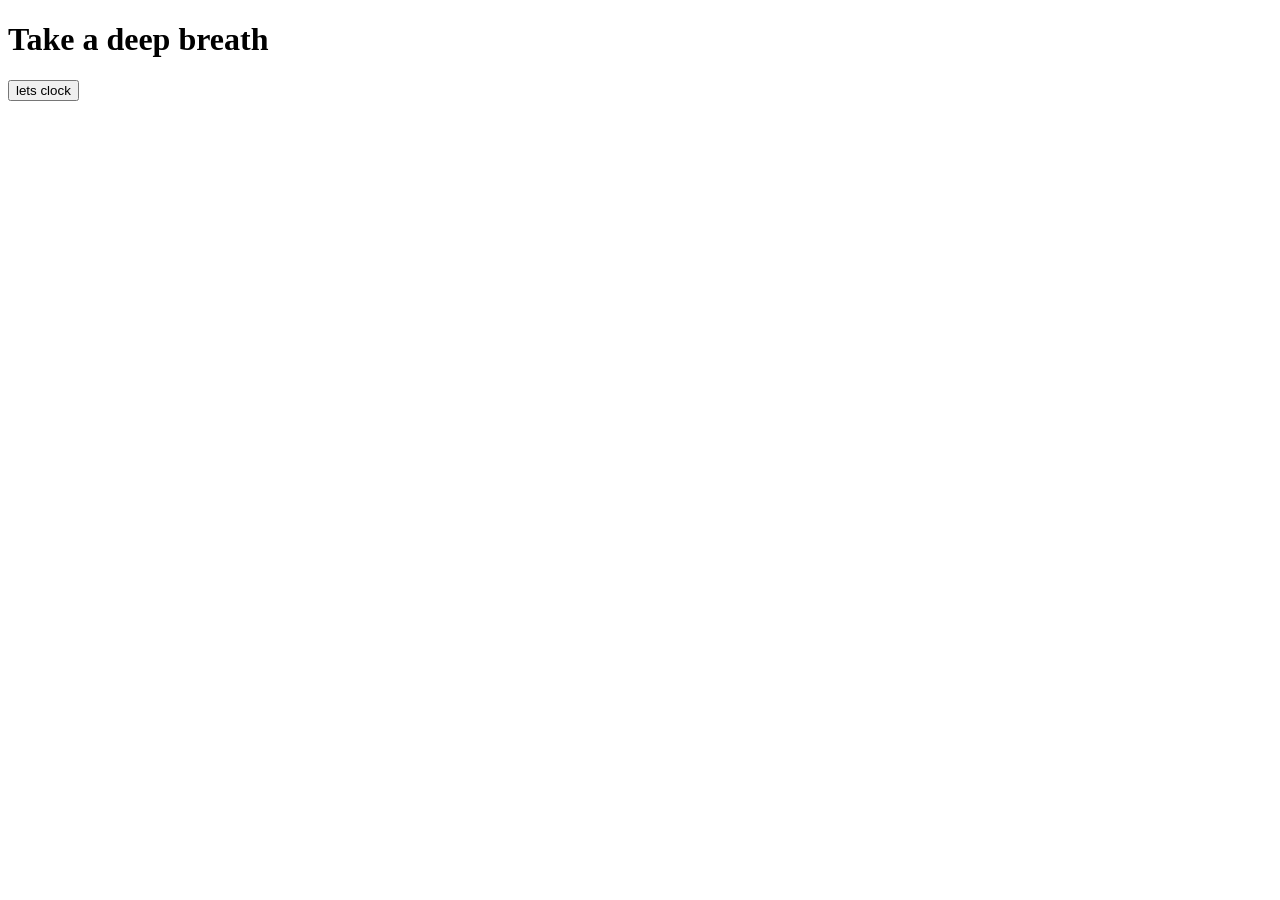
==== firstsite.html @ b91fca94 "1-seite" ====
<!doctype html>
<html lang="de">
<head>
  <meta charset="utf-8">
  <meta name="viewport" content="width=device-width, initial-scale=1">
  <link rel="stylesheet" href="style.css">
</head>
<body>
  <header>
    <h1>Take a deep breath</h1>
  </header>

  <main>
    <button id="lets-clock-btn">lets clock</button>
  </main>

</body>
</html>
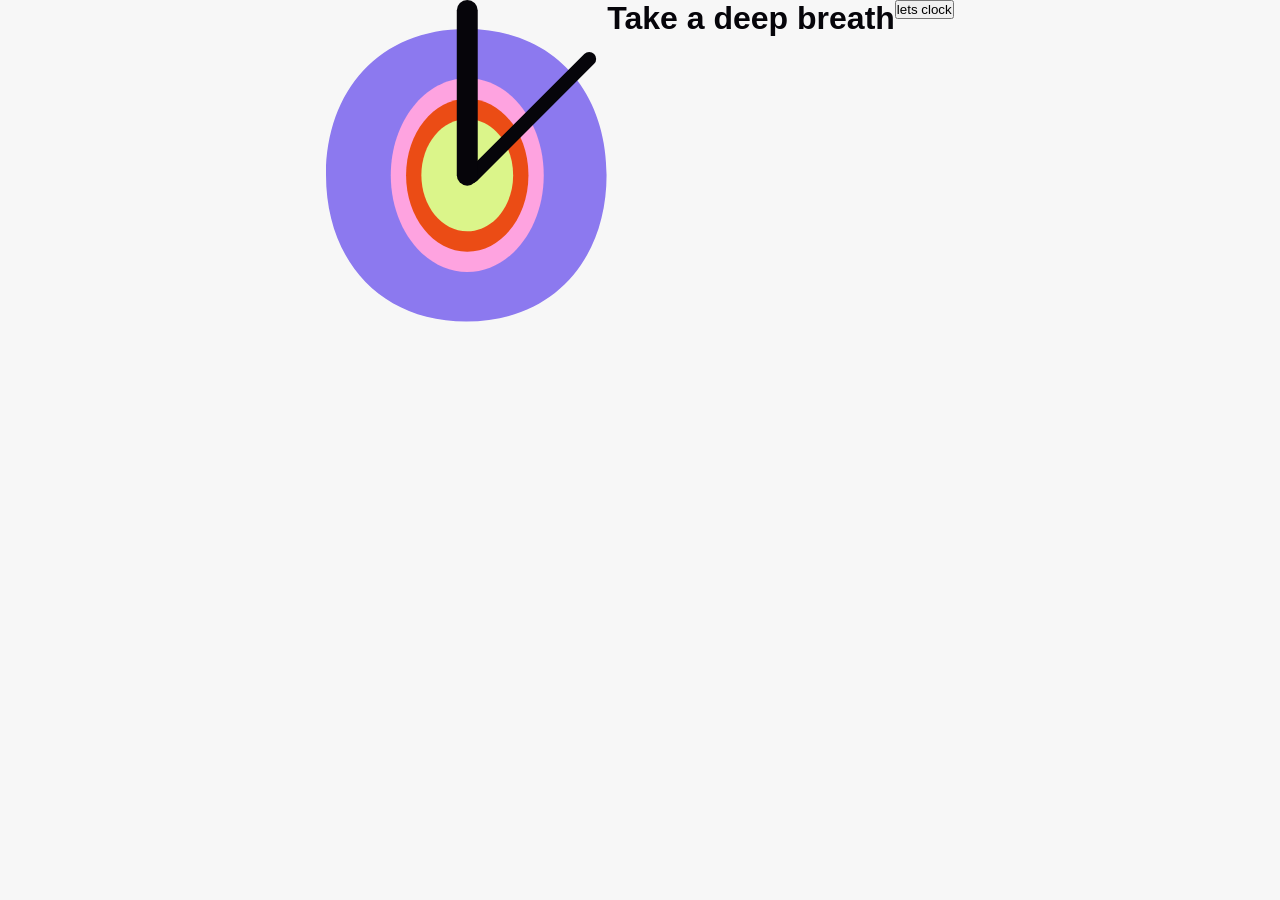
==== commit c85c93ab: "Update firstsite.html" ====
--- a/firstsite.html
+++ b/firstsite.html
@@ -3,15 +3,17 @@
 <head>
   <meta charset="utf-8">
   <meta name="viewport" content="width=device-width, initial-scale=1">
-  <link rel="stylesheet" href="style.css">
+  <link rel="stylesheet" href="css/style.css">
 </head>
 <body>
+    <img src="svgs/logo.svg" class="logo" alt="">
+    <img src="svgs/uhr.svg" class="biguhr" alt="">
   <header>
     <h1>Take a deep breath</h1>
   </header>
 
   <main>
-    <button id="lets-clock-btn">lets clock</button>
+    <button id="btn-clock-in">lets clock</button>
   </main>
 
 </body>
--- a/css/style.css
+++ b/css/style.css
@@ -0,0 +1,198 @@
+/* 1. DESIGN TOKENS */
+:root {
+    /* Brand Colors */
+    --clr-purple: #8C79EF;
+    --clr-green: #DBF58A;
+    --clr-pink: #FEA3E0;
+    --clr-red: #EB4C15;
+
+    /* Neutrals */
+    --clr-black: #06050A;
+    --clr-neutral-600: #333236;
+    --clr-neutral-300: #5b5a5d;
+    --clr-neutral-50: #c1c1c2;
+    --clr-neutral-10: #F7F7F7;
+    --clr-white: #FFFFFF;
+    
+    /* Spacing & Borders */
+    --radius-main: 32px;    
+    --radius-btn: 32px;   
+    --radius-s: 16px;     
+
+
+    --font-display: "snaga-unicase-display", sans-serif;
+        font-weight: 900;
+        font-style: normal;
+
+    --font-main: -apple-system, BlinkMacSystemFont, "Segoe UI", Roboto, Helvetica, Arial, sans-serif;
+}
+
+/* 2. SCHRIFT-ERZWINGUNG (Auserhalb von :root!) */
+h1, h2, h3, .logo, .timer-display {
+    font-family: var(--font-display);
+}
+
+/* 3. RESET & BASIS */
+* {
+    box-sizing: border-box;
+    margin: 0;
+    padding: 0;
+}
+
+body {
+    background-color: var(--clr-neutral-10);
+    font-family: var(--font-main);
+    display: flex;
+    justify-content: center;
+    color: var(--clr-black);
+    -webkit-font-smoothing: antialiased;
+}
+
+.app-container {
+    width: 100%;
+    max-width: 430px;
+    min-height: 100vh;
+    padding: 24px;
+    padding-bottom: 110px;
+    display: flex;
+    flex-direction: column;
+}
+
+/* 4. KOMPONENTEN */
+
+.main-header {
+    display: flex;
+    justify-content: space-between;
+    align-items: center;
+    margin-bottom: 40px;
+    padding-top: 10px;
+}
+
+.location-tag {
+    color: var(--clr-purple);
+    font-size: 0.85rem;
+    font-weight: 600;
+}
+
+.welcome-section h1 {
+    font-family: var(--font-display);
+    font-weight: 900;
+    font-size: 3.8rem;
+    line-height: 0.85;
+    color: var(--clr-purple);
+    margin-bottom: 30px;
+}
+
+.timer-card {
+    background-color: var(--clr-purple);
+    border-radius: var(--radius-main);
+    padding: 40px 20px;
+    text-align: center;
+    color: var(--clr-white);
+    margin-bottom: 20px;
+}
+
+.placeholder-circle {
+    width: 70px;
+    height: 70px;
+    border: 6px solid var(--clr-red);
+    border-radius: 50%;
+    margin: 0 auto 15px;
+}
+
+.timer-label {
+    font-weight: 600;
+    font-size: 0.9rem;
+    margin-bottom: 5px;
+}
+
+.timer-display {
+    font-size: 3.5rem;
+    margin-bottom: 5px;
+}
+
+.timer-units {
+    display: flex;
+    justify-content: space-around;
+    padding: 0 20px;
+    font-size: 0.65rem;
+    text-transform: uppercase;
+    opacity: 0.8;
+}
+
+.btn-clock-in {
+    width: 100%;
+    background-color: var(--clr-black);
+    color: var(--clr-white);
+    border: none;
+    padding: 22px;
+    border-radius: var(--radius-btn);
+    font-family: var(--font-main); /* SF Pro fÃ¼r Buttons ist lesbarer */
+    font-weight: 700;
+    font-size: 1.1rem;
+    text-transform: uppercase;
+    cursor: pointer;
+    margin-bottom: 25px;
+    transition: transform 0.1s;
+}
+
+.btn-clock-in:active {
+    transform: scale(0.96);
+}
+
+.info-grid {
+    display: grid;
+    grid-template-columns: 1fr 1fr;
+    gap: 15px;
+}
+
+.info-card {
+    border-radius: var(--radius-main);
+    padding: 20px;
+    height: 130px;
+    display: flex;
+    flex-direction: column;
+    justify-content: center;
+    align-items: center;
+}
+
+.info-card.pink { background-color: var(--clr-pink); color: var(--clr-white); }
+.info-card.green { background-color: var(--clr-green); color: var(--clr-neutral-600); }
+
+.info-card p { font-size: 0.8rem; font-weight: 600; }
+
+.bottom-nav {
+    position: fixed;
+    bottom: 0;
+    max-width: 430px;
+    width: 100%;
+    background: var(--clr-white);
+    display: flex;
+    justify-content: space-around;
+    padding: 20px 0 35px 0;
+    border-top-left-radius: var(--radius-main);
+    border-top-right-radius: var(--radius-main);
+    box-shadow: 0 -10px 30px rgba(0,0,0,0.05);
+}
+
+.nav-item {
+    display: flex;
+    flex-direction: column;
+    align-items: center;
+    text-decoration: none;
+    color: var(--clr-neutral-50);
+    font-size: 0.7rem;
+    font-weight: 600;
+}
+
+.nav-item.active { color: var(--clr-purple); }
+
+.nav-icon {
+    width: 24px;
+    height: 24px;
+    background-color: var(--clr-neutral-30);
+    border-radius: 8px;
+    margin-bottom: 4px;
+}
+
+.nav-item.active .nav-icon { background-color: var(--clr-purple); }
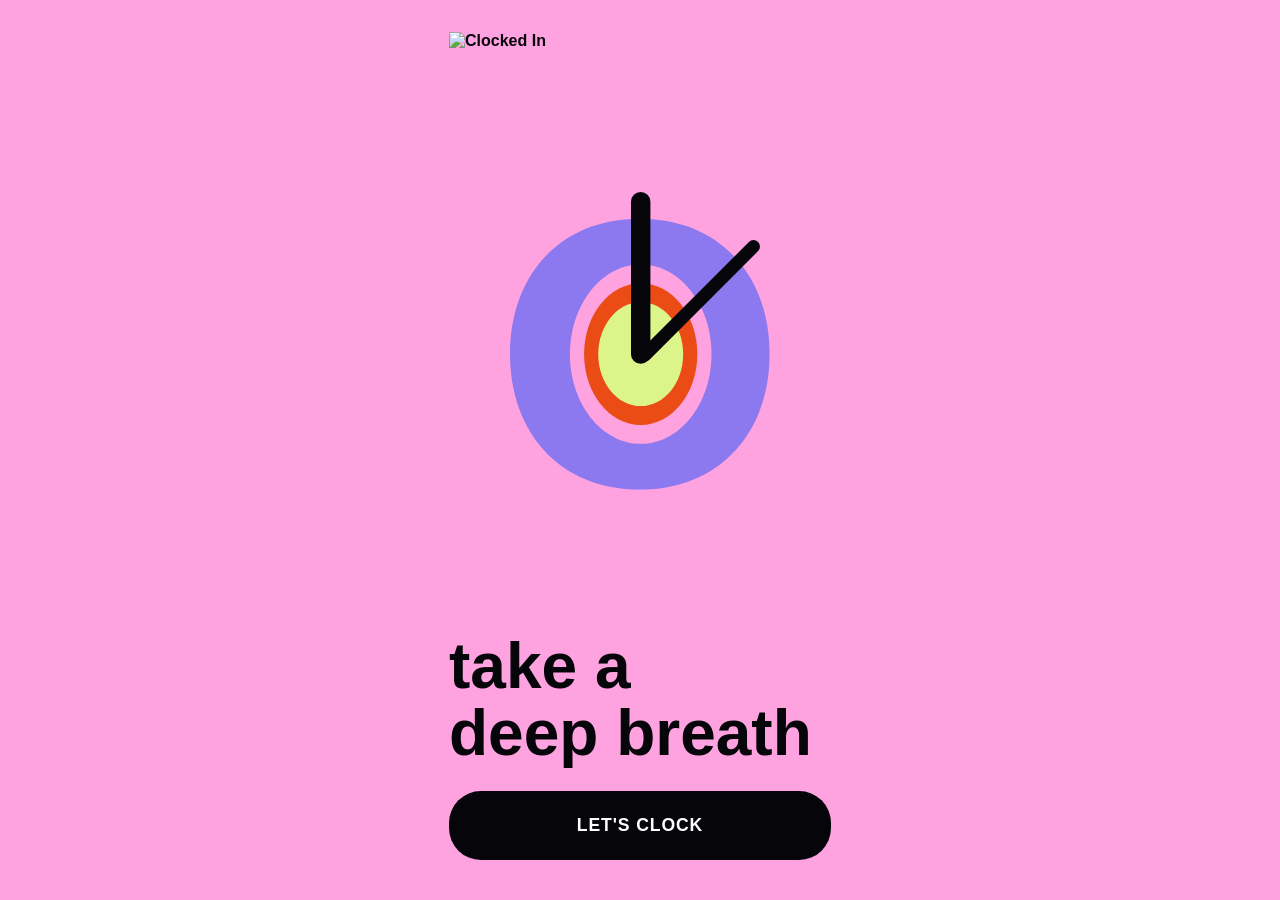
==== commit cd3c749e: "." ====
--- a/firstsite.html
+++ b/firstsite.html
@@ -1,20 +1,23 @@
 <!doctype html>
 <html lang="de">
+
 <head>
-  <meta charset="utf-8">
-  <meta name="viewport" content="width=device-width, initial-scale=1">
-  <link rel="stylesheet" href="css/style.css">
+    <meta charset="utf-8">
+    <meta name="viewport" content="width=device-width, initial-scale=1">
+    <link rel="stylesheet" href="css/style.css">
 </head>
-<body>
-    <img src="svgs/logo.svg" class="logo" alt="">
+
+<body class="welcome-page">
+
+    <img src="svgs/logo.svg" class="logo" alt="Clocked In">
+
     <img src="svgs/uhr.svg" class="biguhr" alt="">
-  <header>
-    <h1>Take a deep breath</h1>
-  </header>
 
-  <main>
-    <button id="btn-clock-in">lets clock</button>
-  </main>
+    <div class="welcome-bottom">
+        <h1>take a<br>deep breath</h1>
+        <button id="btn-clock-in">let's clock</button>
+    </div>
 
 </body>
+
 </html>
--- a/css/style.css
+++ b/css/style.css
@@ -1,198 +1,264 @@
 /* 1. DESIGN TOKENS */
 :root {
-    /* Brand Colors */
-    --clr-purple: #8C79EF;
-    --clr-green: #DBF58A;
-    --clr-pink: #FEA3E0;
-    --clr-red: #EB4C15;
-
-    /* Neutrals */
-    --clr-black: #06050A;
-    --clr-neutral-600: #333236;
-    --clr-neutral-300: #5b5a5d;
-    --clr-neutral-50: #c1c1c2;
-    --clr-neutral-10: #F7F7F7;
-    --clr-white: #FFFFFF;
-    
-    /* Spacing & Borders */
-    --radius-main: 32px;    
-    --radius-btn: 32px;   
-    --radius-s: 16px;     
-
-
-    --font-display: "snaga-unicase-display", sans-serif;
-        font-weight: 900;
-        font-style: normal;
-
-    --font-main: -apple-system, BlinkMacSystemFont, "Segoe UI", Roboto, Helvetica, Arial, sans-serif;
+  /* Brand Colors */
+  --clr-purple: #8c79ef;
+  --clr-green: #dbf58a;
+  --clr-pink: #fea3e0;
+  --clr-red: #eb4c15;
+
+  /* Neutrals */
+  --clr-black: #06050a;
+  --clr-neutral-600: #333236;
+  --clr-neutral-300: #5b5a5d;
+  --clr-neutral-50: #c1c1c2;
+  --clr-neutral-10: #f7f7f7;
+  --clr-white: #ffffff;
+
+  /* Spacing & Borders */
+  --radius-main: 32px;
+  --radius-btn: 32px;
+  --radius-s: 16px;
+
+  --font-display: "snaga-unicase-display", sans-serif;
+  font-weight: 900;
+  font-style: normal;
+
+  --font-main:
+    -apple-system, BlinkMacSystemFont, "Segoe UI", Roboto, Helvetica, Arial,
+    sans-serif;
 }
 
 /* 2. SCHRIFT-ERZWINGUNG (Auserhalb von :root!) */
-h1, h2, h3, .logo, .timer-display {
-    font-family: var(--font-display);
+h1,
+h2,
+h3,
+.logo,
+.timer-display {
+  font-family: var(--font-display);
 }
 
 /* 3. RESET & BASIS */
 * {
-    box-sizing: border-box;
-    margin: 0;
-    padding: 0;
+  box-sizing: border-box;
+  margin: 0;
+  padding: 0;
 }
 
 body {
-    background-color: var(--clr-neutral-10);
-    font-family: var(--font-main);
-    display: flex;
-    justify-content: center;
-    color: var(--clr-black);
-    -webkit-font-smoothing: antialiased;
+  background-color: var(--clr-neutral-10);
+  font-family: var(--font-main);
+  display: flex;
+  justify-content: center;
+  color: var(--clr-black);
+  -webkit-font-smoothing: antialiased;
 }
 
 .app-container {
-    width: 100%;
-    max-width: 430px;
-    min-height: 100vh;
-    padding: 24px;
-    padding-bottom: 110px;
-    display: flex;
-    flex-direction: column;
+  width: 100%;
+  max-width: 430px;
+  min-height: 100vh;
+  padding: 24px;
+  padding-bottom: 110px;
+  display: flex;
+  flex-direction: column;
 }
 
 /* 4. KOMPONENTEN */
 
 .main-header {
-    display: flex;
-    justify-content: space-between;
-    align-items: center;
-    margin-bottom: 40px;
-    padding-top: 10px;
+  display: flex;
+  justify-content: space-between;
+  align-items: center;
+  margin-bottom: 40px;
+  padding-top: 10px;
 }
 
 .location-tag {
-    color: var(--clr-purple);
-    font-size: 0.85rem;
-    font-weight: 600;
+  color: var(--clr-purple);
+  font-size: 0.85rem;
+  font-weight: 600;
 }
 
 .welcome-section h1 {
-    font-family: var(--font-display);
-    font-weight: 900;
-    font-size: 3.8rem;
-    line-height: 0.85;
-    color: var(--clr-purple);
-    margin-bottom: 30px;
+  font-family: var(--font-display);
+  font-weight: 900;
+  font-size: 3.8rem;
+  color: var(--clr-purple);
+  margin-bottom: 30px;
 }
 
 .timer-card {
-    background-color: var(--clr-purple);
-    border-radius: var(--radius-main);
-    padding: 40px 20px;
-    text-align: center;
-    color: var(--clr-white);
-    margin-bottom: 20px;
+  background-color: var(--clr-purple);
+  border-radius: var(--radius-main);
+  padding: 40px 20px;
+  text-align: center;
+  color: var(--clr-white);
+  margin-bottom: 20px;
 }
 
 .placeholder-circle {
-    width: 70px;
-    height: 70px;
-    border: 6px solid var(--clr-red);
-    border-radius: 50%;
-    margin: 0 auto 15px;
+  width: 70px;
+  height: 70px;
+  border: 6px solid var(--clr-red);
+  border-radius: 50%;
+  margin: 0 auto 15px;
 }
 
 .timer-label {
-    font-weight: 600;
-    font-size: 0.9rem;
-    margin-bottom: 5px;
+  font-weight: 600;
+  font-size: 0.9rem;
+  margin-bottom: 5px;
 }
 
 .timer-display {
-    font-size: 3.5rem;
-    margin-bottom: 5px;
+  font-size: 3.5rem;
+  margin-bottom: 5px;
 }
 
 .timer-units {
-    display: flex;
-    justify-content: space-around;
-    padding: 0 20px;
-    font-size: 0.65rem;
-    text-transform: uppercase;
-    opacity: 0.8;
+  display: flex;
+  justify-content: space-around;
+  padding: 0 20px;
+  font-size: 0.65rem;
+  text-transform: uppercase;
+  opacity: 0.8;
 }
 
 .btn-clock-in {
-    width: 100%;
-    background-color: var(--clr-black);
-    color: var(--clr-white);
-    border: none;
-    padding: 22px;
-    border-radius: var(--radius-btn);
-    font-family: var(--font-main); /* SF Pro fÃ¼r Buttons ist lesbarer */
-    font-weight: 700;
-    font-size: 1.1rem;
-    text-transform: uppercase;
-    cursor: pointer;
-    margin-bottom: 25px;
-    transition: transform 0.1s;
+  width: 100%;
+  background-color: var(--clr-black);
+  color: var(--clr-white);
+  border: none;
+  padding: 24px;
+  border-radius: var(--radius-btn);
+  font-family: var(--font-display);
+  font-weight: 700;
+  font-size: 1.1rem;
+  cursor: pointer;
+  margin-bottom: 24px;
+  transition: transform 0.1s;
 }
 
 .btn-clock-in:active {
-    transform: scale(0.96);
+  transform: scale(0.96);
 }
 
 .info-grid {
-    display: grid;
-    grid-template-columns: 1fr 1fr;
-    gap: 15px;
+  display: grid;
+  grid-template-columns: 1fr 1fr;
+  gap: 15px;
 }
 
 .info-card {
-    border-radius: var(--radius-main);
-    padding: 20px;
-    height: 130px;
-    display: flex;
-    flex-direction: column;
-    justify-content: center;
-    align-items: center;
-}
-
-.info-card.pink { background-color: var(--clr-pink); color: var(--clr-white); }
-.info-card.green { background-color: var(--clr-green); color: var(--clr-neutral-600); }
-
-.info-card p { font-size: 0.8rem; font-weight: 600; }
+  border-radius: var(--radius-main);
+  padding: 20px;
+  height: 130px;
+  display: flex;
+  flex-direction: column;
+  justify-content: center;
+  align-items: center;
+}
+
+.info-card.pink {
+  background-color: var(--clr-pink);
+  color: var(--clr-white);
+}
+.info-card.green {
+  background-color: var(--clr-green);
+  color: var(--clr-neutral-600);
+}
+
+.info-card p {
+  font-size: 0.8rem;
+  font-weight: 600;
+}
 
 .bottom-nav {
-    position: fixed;
-    bottom: 0;
-    max-width: 430px;
-    width: 100%;
-    background: var(--clr-white);
-    display: flex;
-    justify-content: space-around;
-    padding: 20px 0 35px 0;
-    border-top-left-radius: var(--radius-main);
-    border-top-right-radius: var(--radius-main);
-    box-shadow: 0 -10px 30px rgba(0,0,0,0.05);
+  position: fixed;
+  bottom: 0;
+  max-width: 430px;
+  width: 100%;
+  background: var(--clr-white);
+  display: flex;
+  justify-content: space-around;
+  padding: 20px 0 35px 0;
+  border-top-left-radius: var(--radius-main);
+  border-top-right-radius: var(--radius-main);
+  box-shadow: 0 -10px 30px rgba(0, 0, 0, 0.05);
 }
 
 .nav-item {
-    display: flex;
-    flex-direction: column;
-    align-items: center;
-    text-decoration: none;
-    color: var(--clr-neutral-50);
-    font-size: 0.7rem;
-    font-weight: 600;
-}
-
-.nav-item.active { color: var(--clr-purple); }
+  display: flex;
+  flex-direction: column;
+  align-items: center;
+  text-decoration: none;
+  color: var(--clr-neutral-50);
+  font-size: 0.7rem;
+  font-weight: 600;
+}
+
+.nav-item.active {
+  color: var(--clr-purple);
+}
 
 .nav-icon {
-    width: 24px;
-    height: 24px;
-    background-color: var(--clr-neutral-30);
-    border-radius: 8px;
-    margin-bottom: 4px;
-}
-
-.nav-item.active .nav-icon { background-color: var(--clr-purple); }+  width: 24px;
+  height: 24px;
+  background-color: var(--clr-neutral-30);
+  border-radius: 8px;
+  margin-bottom: 4px;
+}
+
+.nav-item.active .nav-icon {
+  background-color: var(--clr-purple);
+}
+
+body.welcome-page {
+  background-color: var(--clr-pink);
+  min-height: 100vh;
+  display: flex;
+  flex-direction: column;
+  justify-content: space-between;
+  padding: 32px 24px 40px;
+  max-width: 430px;
+  margin: 0 auto;
+}
+
+.logo {
+  width: 140px;
+}
+
+.biguhr {
+  width: 260px;
+  align-self: center;
+}
+
+.welcome-bottom h1 {
+  font-family: var(--font-display);
+  font-weight: 900;
+  font-size: 4rem;
+  line-height: 1.05;
+  color: var(--clr-black);
+  text-transform: lowercase;
+  margin-bottom: 24px;
+}
+
+#btn-clock-in {
+  width: 100%;
+  background-color: var(--clr-black);
+  color: var(--clr-white);
+  border: none;
+  padding: 24px;
+  border-radius: var(--radius-btn);
+  font-family: var(--font-display);
+  font-weight: 900;
+  font-size: 1.1rem;
+  letter-spacing: 0.05em;
+  text-transform: uppercase;
+  cursor: pointer;
+  transition: transform 0.1s;
+}
+
+#btn-clock-in:active {
+  transform: scale(0.96);
+}
